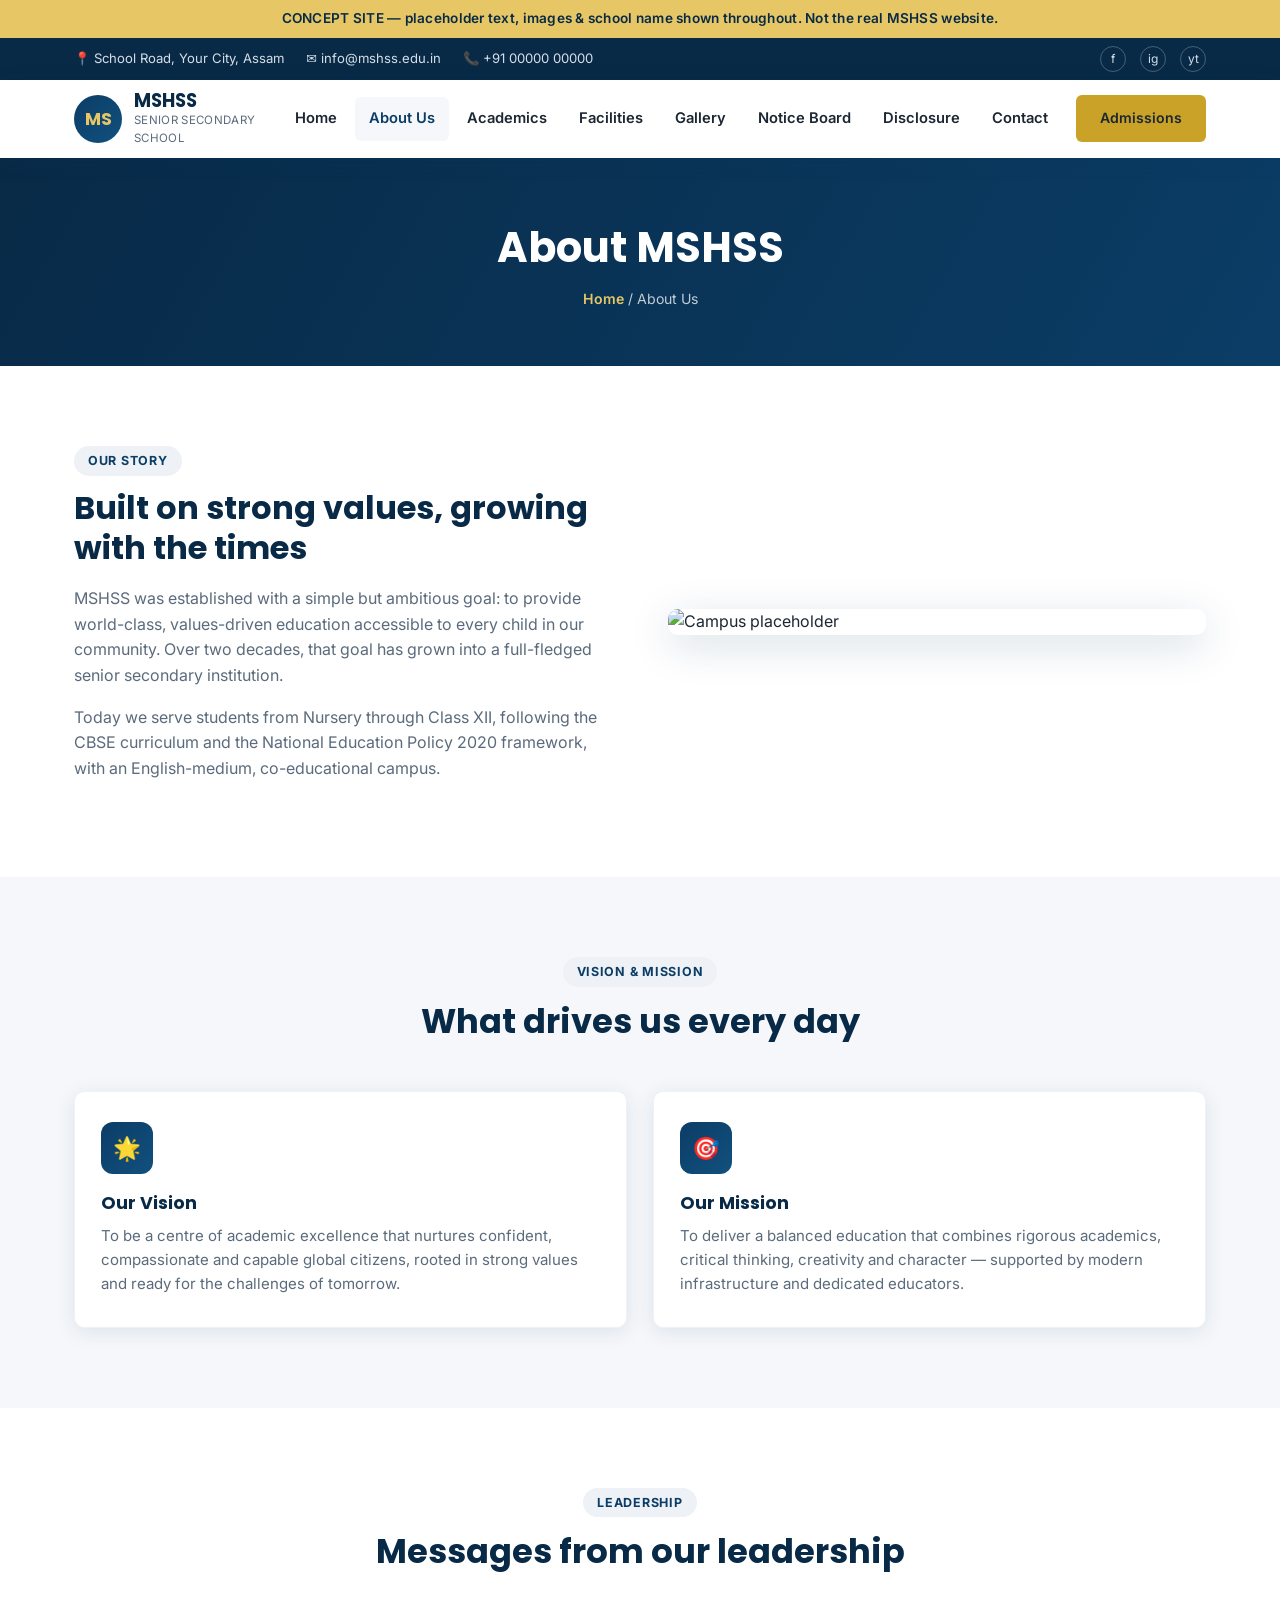
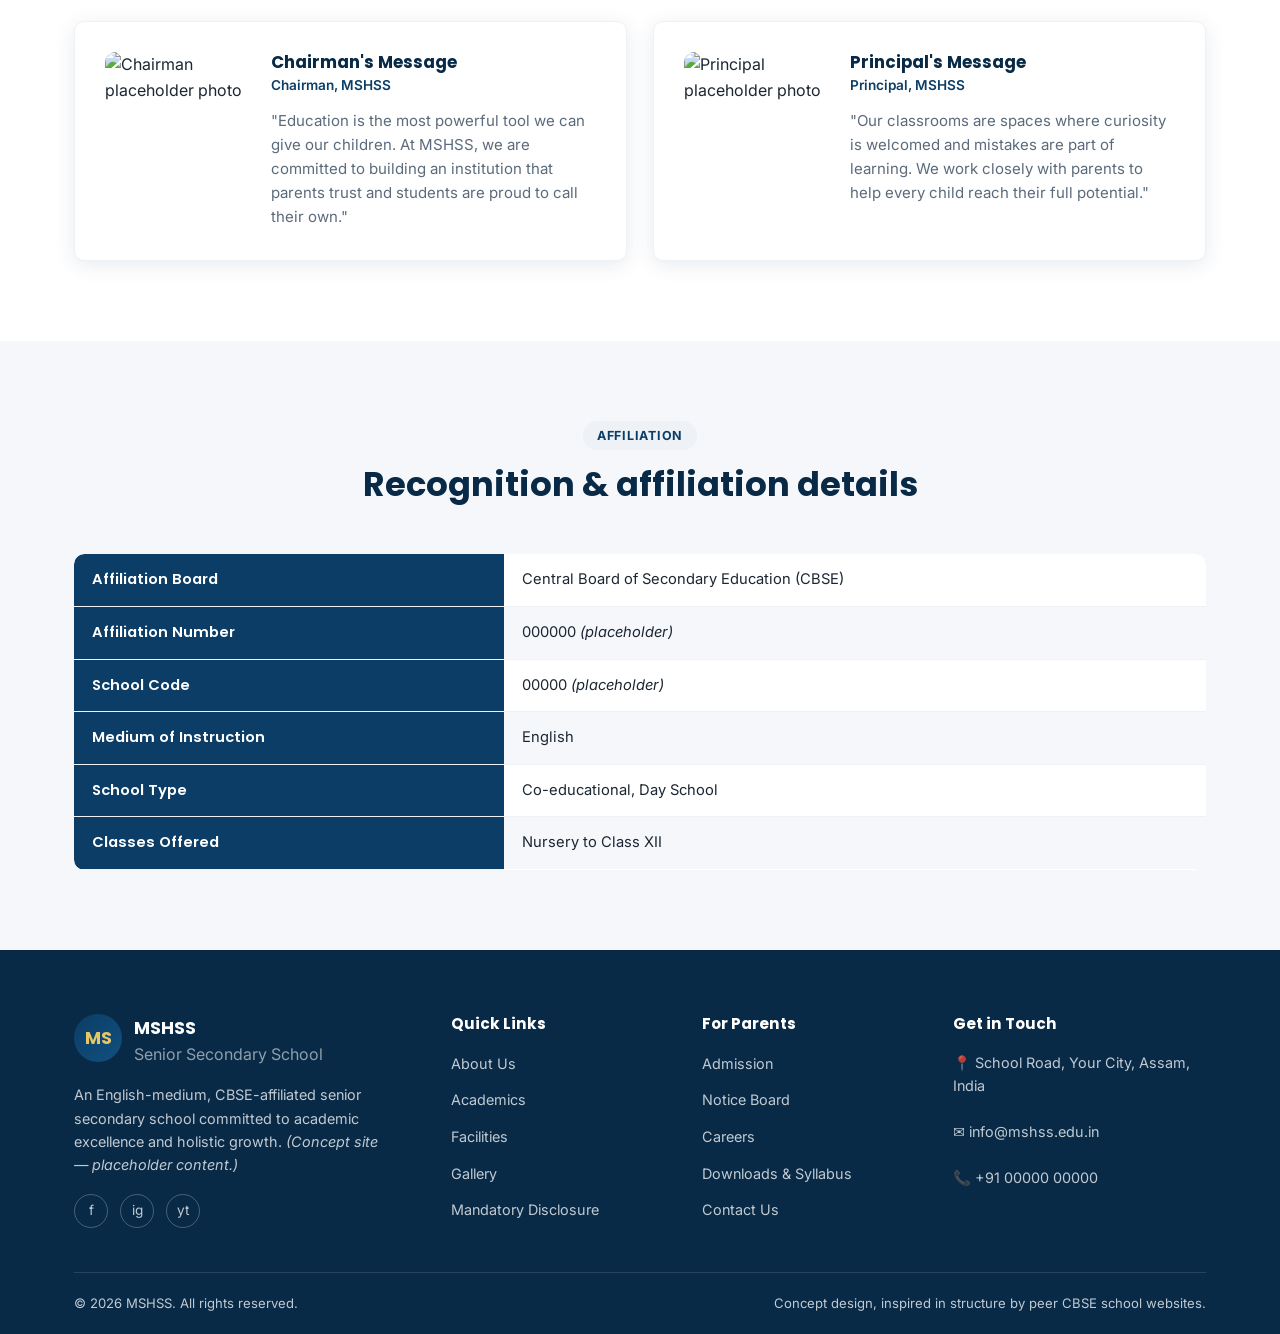
==== about.html @ 59e7a042 "Add static concept site for MSHSS school Multi-page static HTML/CSS/JS site modeled on VBIS Tinsukia" ====
<!DOCTYPE html>
<html lang="en">
<head>
<meta charset="UTF-8">
<meta name="viewport" content="width=device-width, initial-scale=1.0">
<title>About Us — MSHSS</title>
<link rel="preconnect" href="https://fonts.googleapis.com">
<link href="https://fonts.googleapis.com/css2?family=Poppins:wght@600;700&family=Inter:wght@400;500;600;700&display=swap" rel="stylesheet">
<link rel="stylesheet" href="css/style.css">
</head>
<body>

<div class="placeholder-banner">CONCEPT SITE — placeholder text, images &amp; school name shown throughout. Not the real MSHSS website.</div>

<div class="top-bar">
  <div class="container">
    <div class="top-bar-info">
      <span>📍 School Road, Your City, Assam</span>
      <span>✉️ info@mshss.edu.in</span>
      <span>📞 +91 00000 00000</span>
    </div>
    <div class="top-bar-social">
      <a href="#" aria-label="Facebook">f</a>
      <a href="#" aria-label="Instagram">ig</a>
      <a href="#" aria-label="YouTube">yt</a>
    </div>
  </div>
</div>

<header class="site-header">
  <div class="container">
    <a class="brand" href="index.html">
      <div class="brand-mark">MS</div>
      <div class="brand-text">
        <div class="name">MSHSS</div>
        <div class="tagline">Senior Secondary School</div>
      </div>
    </a>
    <nav class="main-nav">
      <ul>
        <li><a href="index.html">Home</a></li>
        <li><a href="about.html">About Us</a></li>
        <li><a href="academics.html">Academics</a></li>
        <li><a href="facilities.html">Facilities</a></li>
        <li><a href="gallery.html">Gallery</a></li>
        <li><a href="notices.html">Notice Board</a></li>
        <li><a href="mandatory-disclosure.html">Disclosure</a></li>
        <li><a href="contact.html">Contact</a></li>
        <li><a href="admission.html" class="btn btn-primary">Admissions</a></li>
      </ul>
    </nav>
    <button class="nav-toggle" aria-label="Toggle menu"><span></span><span></span><span></span></button>
  </div>
</header>

<div class="page-hero">
  <div class="container">
    <h1>About MSHSS</h1>
    <div class="breadcrumb"><a href="index.html">Home</a> / About Us</div>
  </div>
</div>

<section>
  <div class="container">
    <div class="split">
      <div>
        <span class="eyebrow">Our Story</span>
        <h2>Built on strong values, growing with the times</h2>
        <p>MSHSS was established with a simple but ambitious goal: to provide world-class, values-driven education accessible to every child in our community. Over two decades, that goal has grown into a full-fledged senior secondary institution.</p>
        <p>Today we serve students from Nursery through Class XII, following the CBSE curriculum and the National Education Policy 2020 framework, with an English-medium, co-educational campus.</p>
      </div>
      <img src="https://placehold.co/640x480/0b3d66/ffffff?text=Our+Campus" alt="Campus placeholder">
    </div>
  </div>
</section>

<section class="section-alt">
  <div class="container">
    <div class="section-head">
      <span class="eyebrow">Vision &amp; Mission</span>
      <h2>What drives us every day</h2>
    </div>
    <div class="card-grid cols-2">
      <div class="card">
        <div class="icon">🌟</div>
        <h3>Our Vision</h3>
        <p>To be a centre of academic excellence that nurtures confident, compassionate and capable global citizens, rooted in strong values and ready for the challenges of tomorrow.</p>
      </div>
      <div class="card">
        <div class="icon">🎯</div>
        <h3>Our Mission</h3>
        <p>To deliver a balanced education that combines rigorous academics, critical thinking, creativity and character — supported by modern infrastructure and dedicated educators.</p>
      </div>
    </div>
  </div>
</section>

<section>
  <div class="container">
    <div class="section-head">
      <span class="eyebrow">Leadership</span>
      <h2>Messages from our leadership</h2>
    </div>
    <div class="card-grid cols-2">
      <div class="message-card">
        <img src="https://placehold.co/200x200/0b3d66/ffffff?text=Chairman" alt="Chairman placeholder photo">
        <div>
          <h3>Chairman's Message</h3>
          <div class="role">Chairman, MSHSS</div>
          <p>"Education is the most powerful tool we can give our children. At MSHSS, we are committed to building an institution that parents trust and students are proud to call their own."</p>
        </div>
      </div>
      <div class="message-card">
        <img src="https://placehold.co/200x200/0b3d66/ffffff?text=Principal" alt="Principal placeholder photo">
        <div>
          <h3>Principal's Message</h3>
          <div class="role">Principal, MSHSS</div>
          <p>"Our classrooms are spaces where curiosity is welcomed and mistakes are part of learning. We work closely with parents to help every child reach their full potential."</p>
        </div>
      </div>
    </div>
  </div>
</section>

<section class="section-alt">
  <div class="container">
    <div class="section-head">
      <span class="eyebrow">Affiliation</span>
      <h2>Recognition &amp; affiliation details</h2>
    </div>
    <div class="table-wrap">
      <table class="data-table">
        <tbody>
          <tr><th style="width:38%">Affiliation Board</th><td>Central Board of Secondary Education (CBSE)</td></tr>
          <tr><th>Affiliation Number</th><td>000000 <em>(placeholder)</em></td></tr>
          <tr><th>School Code</th><td>00000 <em>(placeholder)</em></td></tr>
          <tr><th>Medium of Instruction</th><td>English</td></tr>
          <tr><th>School Type</th><td>Co-educational, Day School</td></tr>
          <tr><th>Classes Offered</th><td>Nursery to Class XII</td></tr>
        </tbody>
      </table>
    </div>
  </div>
</section>

<footer class="site-footer" id="site-footer-include"></footer>
<script src="js/script.js"></script>
<script src="js/footer.js"></script>
</body>
</html>
---- css/style.css ----
/* ============================================
   MSHSS — Concept Site Stylesheet
   Placeholder branding — swap colors, fonts,
   logo and copy with real school assets later.
   ============================================ */

:root {
  --navy: #0b3d66;
  --navy-dark: #082a47;
  --navy-light: #12507f;
  --gold: #c9a227;
  --gold-light: #e6c665;
  --white: #ffffff;
  --off-white: #f5f7fa;
  --gray-100: #eef1f5;
  --gray-300: #d7dee6;
  --gray-600: #5b6b7c;
  --gray-900: #1c2733;
  --radius: 10px;
  --shadow: 0 4px 20px rgba(11, 61, 102, 0.1);
  --shadow-lg: 0 10px 40px rgba(11, 61, 102, 0.18);
  --max-width: 1180px;
  --header-h: 78px;
}

* { box-sizing: border-box; margin: 0; padding: 0; }

html { scroll-behavior: smooth; }

body {
  font-family: 'Inter', 'Segoe UI', system-ui, sans-serif;
  color: var(--gray-900);
  background: var(--white);
  line-height: 1.6;
  -webkit-font-smoothing: antialiased;
}

h1, h2, h3, h4 {
  font-family: 'Poppins', 'Segoe UI', system-ui, sans-serif;
  color: var(--navy-dark);
  line-height: 1.25;
}

a { color: inherit; text-decoration: none; }
img { max-width: 100%; display: block; }
ul { list-style: none; }

.container {
  max-width: var(--max-width);
  margin: 0 auto;
  padding: 0 24px;
}

.placeholder-banner {
  background: var(--gold-light);
  color: var(--navy-dark);
  text-align: center;
  font-size: 0.85rem;
  font-weight: 600;
  padding: 8px 16px;
  letter-spacing: 0.02em;
}

/* ---------- Buttons ---------- */
.btn {
  display: inline-block;
  padding: 13px 30px;
  border-radius: 999px;
  font-weight: 600;
  font-size: 0.95rem;
  border: 2px solid transparent;
  cursor: pointer;
  transition: all 0.2s ease;
}
.btn-primary { background: var(--gold); color: var(--navy-dark); }
.btn-primary:hover { background: var(--gold-light); transform: translateY(-2px); }
.btn-outline { background: transparent; border-color: var(--white); color: var(--white); }
.btn-outline:hover { background: var(--white); color: var(--navy); }
.btn-navy { background: var(--navy); color: var(--white); }
.btn-navy:hover { background: var(--navy-light); transform: translateY(-2px); }

/* ---------- Top Bar ---------- */
.top-bar {
  background: var(--navy-dark);
  color: var(--gray-300);
  font-size: 0.82rem;
}
.top-bar .container {
  display: flex;
  justify-content: space-between;
  align-items: center;
  padding-top: 8px;
  padding-bottom: 8px;
  flex-wrap: wrap;
  gap: 6px;
}
.top-bar-info { display: flex; gap: 22px; flex-wrap: wrap; }
.top-bar-info span { display: inline-flex; align-items: center; gap: 6px; }
.top-bar-social { display: flex; gap: 14px; }
.top-bar-social a {
  width: 26px; height: 26px;
  border: 1px solid rgba(255,255,255,0.25);
  border-radius: 50%;
  display: inline-flex; align-items: center; justify-content: center;
  font-size: 0.75rem;
  transition: background 0.2s;
}
.top-bar-social a:hover { background: var(--gold); color: var(--navy-dark); border-color: var(--gold); }

/* ---------- Header / Nav ---------- */
.site-header {
  position: sticky; top: 0; z-index: 100;
  background: var(--white);
  box-shadow: var(--shadow);
}
.site-header .container {
  display: flex;
  align-items: center;
  justify-content: space-between;
  height: var(--header-h);
}
.brand { display: flex; align-items: center; gap: 12px; }
.brand-mark {
  width: 48px; height: 48px;
  border-radius: 50%;
  background: linear-gradient(135deg, var(--navy), var(--navy-light));
  color: var(--gold-light);
  display: flex; align-items: center; justify-content: center;
  font-family: 'Poppins', sans-serif;
  font-weight: 700;
  font-size: 1.1rem;
  flex-shrink: 0;
}
.brand-text .name {
  font-family: 'Poppins', sans-serif;
  font-weight: 700;
  font-size: 1.15rem;
  color: var(--navy-dark);
  line-height: 1.15;
}
.brand-text .tagline {
  font-size: 0.72rem;
  color: var(--gray-600);
  letter-spacing: 0.03em;
  text-transform: uppercase;
}

.main-nav ul { display: flex; gap: 4px; align-items: center; }
.main-nav a {
  display: inline-block;
  padding: 10px 14px;
  font-size: 0.92rem;
  font-weight: 600;
  color: var(--gray-900);
  border-radius: 6px;
  transition: color 0.2s, background 0.2s;
  white-space: nowrap;
}
.main-nav a:hover,
.main-nav a.active { color: var(--navy); background: var(--off-white); }
.main-nav .btn { margin-left: 10px; padding: 10px 22px; font-size: 0.88rem; }

.nav-toggle {
  display: none;
  flex-direction: column;
  gap: 5px;
  background: none;
  border: none;
  cursor: pointer;
  padding: 6px;
}
.nav-toggle span { width: 26px; height: 3px; background: var(--navy-dark); border-radius: 2px; }

/* ---------- Hero ---------- */
.hero {
  position: relative;
  color: var(--white);
  background: linear-gradient(115deg, rgba(8,42,71,0.92), rgba(11,61,102,0.82)), url('https://placehold.co/1600x700/0b3d66/0b3d66?text=+') center/cover;
  padding: 90px 0 100px;
  overflow: hidden;
}
.hero .container { position: relative; z-index: 2; }
.hero-eyebrow {
  display: inline-block;
  background: rgba(255,255,255,0.12);
  border: 1px solid rgba(255,255,255,0.3);
  padding: 6px 16px;
  border-radius: 999px;
  font-size: 0.8rem;
  font-weight: 600;
  letter-spacing: 0.04em;
  margin-bottom: 22px;
}
.hero h1 {
  color: var(--white);
  font-size: clamp(2rem, 4.2vw, 3.2rem);
  max-width: 720px;
  margin-bottom: 20px;
}
.hero h1 span { color: var(--gold-light); }
.hero p {
  max-width: 560px;
  font-size: 1.08rem;
  color: rgba(255,255,255,0.88);
  margin-bottom: 34px;
}
.hero-actions { display: flex; gap: 16px; flex-wrap: wrap; }

.page-hero {
  background: linear-gradient(120deg, var(--navy-dark), var(--navy));
  color: var(--white);
  padding: 64px 0 56px;
  text-align: center;
}
.page-hero h1 { color: var(--white); font-size: clamp(1.8rem, 3.5vw, 2.6rem); }
.breadcrumb { margin-top: 14px; font-size: 0.88rem; color: rgba(255,255,255,0.75); }
.breadcrumb a { color: var(--gold-light); font-weight: 600; }

/* ---------- Stats strip ---------- */
.stats-strip {
  background: var(--navy);
  color: var(--white);
  margin-top: -46px;
  position: relative;
  z-index: 3;
  border-radius: var(--radius);
  max-width: calc(var(--max-width) - 0px);
  margin-left: auto; margin-right: auto;
  box-shadow: var(--shadow-lg);
}
.stats-strip .container { padding: 30px 24px; }
.stats-grid {
  display: grid;
  grid-template-columns: repeat(4, 1fr);
  gap: 20px;
  text-align: center;
}
.stats-grid .num {
  font-family: 'Poppins', sans-serif;
  font-size: 2.1rem;
  font-weight: 700;
  color: var(--gold-light);
}
.stats-grid .label { font-size: 0.85rem; color: rgba(255,255,255,0.82); margin-top: 4px; }

/* ---------- Sections ---------- */
section { padding: 80px 0; }
.section-tight { padding: 60px 0; }
.section-alt { background: var(--off-white); }
.section-head { max-width: 640px; margin: 0 auto 48px; text-align: center; }
.eyebrow {
  display: inline-block;
  color: var(--navy);
  background: var(--gray-100);
  font-size: 0.78rem;
  font-weight: 700;
  letter-spacing: 0.06em;
  text-transform: uppercase;
  padding: 5px 14px;
  border-radius: 999px;
  margin-bottom: 14px;
}
.section-head h2 { font-size: clamp(1.6rem, 3vw, 2.1rem); margin-bottom: 12px; }
.section-head p { color: var(--gray-600); }

/* ---------- Cards ---------- */
.card-grid { display: grid; grid-template-columns: repeat(3, 1fr); gap: 26px; }
.card-grid.cols-4 { grid-template-columns: repeat(4, 1fr); }
.card-grid.cols-2 { grid-template-columns: repeat(2, 1fr); }

.card {
  background: var(--white);
  border: 1px solid var(--gray-100);
  border-radius: var(--radius);
  padding: 30px 26px;
  box-shadow: var(--shadow);
  transition: transform 0.2s, box-shadow 0.2s;
}
.card:hover { transform: translateY(-5px); box-shadow: var(--shadow-lg); }
.card .icon {
  width: 52px; height: 52px;
  border-radius: 12px;
  background: linear-gradient(135deg, var(--navy), var(--navy-light));
  color: var(--gold-light);
  display: flex; align-items: center; justify-content: center;
  font-size: 1.4rem;
  margin-bottom: 18px;
}
.card h3 { font-size: 1.1rem; margin-bottom: 10px; }
.card p { color: var(--gray-600); font-size: 0.94rem; }

.img-card {
  border-radius: var(--radius);
  overflow: hidden;
  background: var(--white);
  border: 1px solid var(--gray-100);
  box-shadow: var(--shadow);
}
.img-card img { width: 100%; height: 190px; object-fit: cover; }
.img-card .body { padding: 20px 22px; }
.img-card h3 { font-size: 1.05rem; margin-bottom: 8px; }
.img-card p { color: var(--gray-600); font-size: 0.92rem; }

/* ---------- Two column ---------- */
.split {
  display: grid;
  grid-template-columns: 1fr 1fr;
  gap: 56px;
  align-items: center;
}
.split img { border-radius: var(--radius); box-shadow: var(--shadow-lg); }
.split .eyebrow { margin-bottom: 12px; }
.split h2 { margin-bottom: 18px; font-size: clamp(1.5rem, 2.8vw, 2rem); }
.split p { color: var(--gray-600); margin-bottom: 16px; }
.split ul { margin-top: 18px; display: flex; flex-direction: column; gap: 12px; }
.split ul li { display: flex; gap: 10px; align-items: flex-start; color: var(--gray-900); font-size: 0.96rem; }
.split ul li::before {
  content: "✓";
  flex-shrink: 0;
  width: 22px; height: 22px;
  background: var(--gold);
  color: var(--navy-dark);
  border-radius: 50%;
  font-size: 0.7rem;
  font-weight: 700;
  display: flex; align-items: center; justify-content: center;
  margin-top: 2px;
}

/* ---------- Notice list ---------- */
.notice-list { display: flex; flex-direction: column; gap: 14px; }
.notice-item {
  display: flex;
  align-items: center;
  gap: 20px;
  background: var(--white);
  border: 1px solid var(--gray-100);
  border-radius: var(--radius);
  padding: 18px 22px;
  box-shadow: var(--shadow);
  transition: box-shadow 0.2s, transform 0.2s;
}
.notice-item:hover { box-shadow: var(--shadow-lg); transform: translateX(3px); }
.notice-date {
  flex-shrink: 0;
  width: 66px; height: 66px;
  background: var(--navy);
  color: var(--white);
  border-radius: 8px;
  display: flex; flex-direction: column; align-items: center; justify-content: center;
  font-family: 'Poppins', sans-serif;
}
.notice-date .day { font-size: 1.3rem; font-weight: 700; line-height: 1; }
.notice-date .mon { font-size: 0.68rem; text-transform: uppercase; letter-spacing: 0.05em; margin-top: 2px; }
.notice-body { flex: 1; }
.notice-body h4 { font-size: 1rem; margin-bottom: 4px; }
.notice-body p { font-size: 0.85rem; color: var(--gray-600); }
.notice-tag {
  font-size: 0.72rem;
  font-weight: 700;
  padding: 4px 12px;
  border-radius: 999px;
  background: var(--gray-100);
  color: var(--navy);
  white-space: nowrap;
}
.notice-tag.urgent { background: #fdece9; color: #c0392b; }

/* ---------- Testimonials / message ---------- */
.message-card {
  display: grid;
  grid-template-columns: 140px 1fr;
  gap: 26px;
  background: var(--white);
  border: 1px solid var(--gray-100);
  border-radius: var(--radius);
  padding: 30px;
  box-shadow: var(--shadow);
  align-items: start;
}
.message-card img { border-radius: 10px; width: 140px; height: 140px; object-fit: cover; }
.message-card h3 { font-size: 1.05rem; margin-bottom: 2px; }
.message-card .role { color: var(--navy); font-weight: 600; font-size: 0.85rem; margin-bottom: 12px; }
.message-card p { color: var(--gray-600); font-size: 0.94rem; }

/* ---------- Gallery ---------- */
.gallery-filter { display: flex; gap: 10px; justify-content: center; flex-wrap: wrap; margin-bottom: 36px; }
.gallery-filter button {
  padding: 9px 20px;
  border-radius: 999px;
  border: 1px solid var(--gray-300);
  background: var(--white);
  font-weight: 600;
  font-size: 0.86rem;
  cursor: pointer;
  transition: all 0.2s;
}
.gallery-filter button.active,
.gallery-filter button:hover { background: var(--navy); color: var(--white); border-color: var(--navy); }
.gallery-grid { display: grid; grid-template-columns: repeat(4, 1fr); gap: 16px; }
.gallery-grid .g-item { border-radius: var(--radius); overflow: hidden; box-shadow: var(--shadow); }
.gallery-grid .g-item img { height: 190px; width: 100%; object-fit: cover; transition: transform 0.3s; }
.gallery-grid .g-item:hover img { transform: scale(1.06); }

/* ---------- Forms ---------- */
.form-card {
  background: var(--white);
  border: 1px solid var(--gray-100);
  border-radius: var(--radius);
  padding: 34px;
  box-shadow: var(--shadow-lg);
}
.form-row { display: grid; grid-template-columns: 1fr 1fr; gap: 18px; margin-bottom: 18px; }
.form-group { display: flex; flex-direction: column; gap: 7px; }
.form-group.full { grid-column: 1 / -1; }
.form-group label { font-size: 0.85rem; font-weight: 600; color: var(--gray-900); }
.form-group input,
.form-group select,
.form-group textarea {
  padding: 12px 14px;
  border: 1px solid var(--gray-300);
  border-radius: 8px;
  font-family: inherit;
  font-size: 0.94rem;
  color: var(--gray-900);
  background: var(--off-white);
}
.form-group input:focus,
.form-group select:focus,
.form-group textarea:focus { outline: 2px solid var(--navy-light); background: var(--white); }
.form-note { font-size: 0.8rem; color: var(--gray-600); margin-top: 14px; }

/* ---------- Table ---------- */
.data-table { width: 100%; border-collapse: collapse; background: var(--white); box-shadow: var(--shadow); border-radius: var(--radius); overflow: hidden; }
.data-table th, .data-table td { padding: 14px 18px; text-align: left; border-bottom: 1px solid var(--gray-100); font-size: 0.92rem; }
.data-table th { background: var(--navy); color: var(--white); font-family: 'Poppins', sans-serif; font-weight: 600; }
.data-table tr:last-child td { border-bottom: none; }
.data-table tr:nth-child(even) td { background: var(--off-white); }
.table-wrap { overflow-x: auto; border-radius: var(--radius); }

/* ---------- CTA ---------- */
.cta-band {
  background: linear-gradient(120deg, var(--navy-dark), var(--navy));
  color: var(--white);
  border-radius: var(--radius);
  padding: 52px 40px;
  display: flex;
  align-items: center;
  justify-content: space-between;
  gap: 30px;
  flex-wrap: wrap;
}
.cta-band h2 { color: var(--white); font-size: 1.6rem; margin-bottom: 8px; }
.cta-band p { color: rgba(255,255,255,0.8); }
.cta-actions { display: flex; gap: 14px; flex-wrap: wrap; }

/* ---------- Footer ---------- */
.site-footer { background: var(--navy-dark); color: rgba(255,255,255,0.75); padding: 64px 0 0; }
.footer-grid {
  display: grid;
  grid-template-columns: 1.6fr 1fr 1fr 1.2fr;
  gap: 40px;
  padding-bottom: 44px;
  border-bottom: 1px solid rgba(255,255,255,0.12);
}
.footer-brand { display: flex; gap: 12px; margin-bottom: 16px; }
.footer-brand .name { color: var(--white); font-family: 'Poppins', sans-serif; font-weight: 700; font-size: 1.1rem; }
.footer-col h4 { color: var(--white); font-size: 0.95rem; margin-bottom: 18px; }
.footer-col ul { display: flex; flex-direction: column; gap: 11px; }
.footer-col a { font-size: 0.9rem; transition: color 0.2s; }
.footer-col a:hover { color: var(--gold-light); }
.footer-contact li { display: flex; gap: 10px; font-size: 0.9rem; margin-bottom: 12px; align-items: flex-start; }
.footer-social { display: flex; gap: 12px; margin-top: 18px; }
.footer-social a {
  width: 34px; height: 34px;
  border: 1px solid rgba(255,255,255,0.25);
  border-radius: 50%;
  display: flex; align-items: center; justify-content: center;
  font-size: 0.85rem;
  transition: background 0.2s;
}
.footer-social a:hover { background: var(--gold); color: var(--navy-dark); border-color: var(--gold); }
.footer-bottom {
  padding: 20px 0;
  display: flex;
  justify-content: space-between;
  align-items: center;
  font-size: 0.82rem;
  flex-wrap: wrap;
  gap: 10px;
}

/* ---------- Utilities ---------- */
.text-center { text-align: center; }
.mt-40 { margin-top: 40px; }

/* ---------- Responsive ---------- */
@media (max-width: 980px) {
  .card-grid { grid-template-columns: repeat(2, 1fr); }
  .card-grid.cols-4 { grid-template-columns: repeat(2, 1fr); }
  .gallery-grid { grid-template-columns: repeat(2, 1fr); }
  .split { grid-template-columns: 1fr; }
  .split img { order: -1; }
  .footer-grid { grid-template-columns: 1fr 1fr; }
  .stats-grid { grid-template-columns: repeat(2, 1fr); gap: 26px; }
}

@media (max-width: 760px) {
  .top-bar-info span:nth-child(2) { display: none; }
  .main-nav {
    position: fixed;
    top: var(--header-h); left: 0; right: 0; bottom: 0;
    background: var(--white);
    transform: translateX(100%);
    transition: transform 0.25s ease;
    padding: 24px;
    overflow-y: auto;
  }
  .main-nav.open { transform: translateX(0); }
  .main-nav ul { flex-direction: column; align-items: stretch; gap: 2px; }
  .main-nav a { padding: 14px 16px; font-size: 1rem; }
  .main-nav .btn { margin: 14px 0 0; text-align: center; }
  .nav-toggle { display: flex; }
  .card-grid, .card-grid.cols-4, .card-grid.cols-2, .gallery-grid { grid-template-columns: 1fr; }
  .form-row { grid-template-columns: 1fr; }
  .message-card { grid-template-columns: 1fr; }
  .message-card img { width: 100px; height: 100px; }
  .footer-grid { grid-template-columns: 1fr; }
  .cta-band { flex-direction: column; text-align: center; }
}
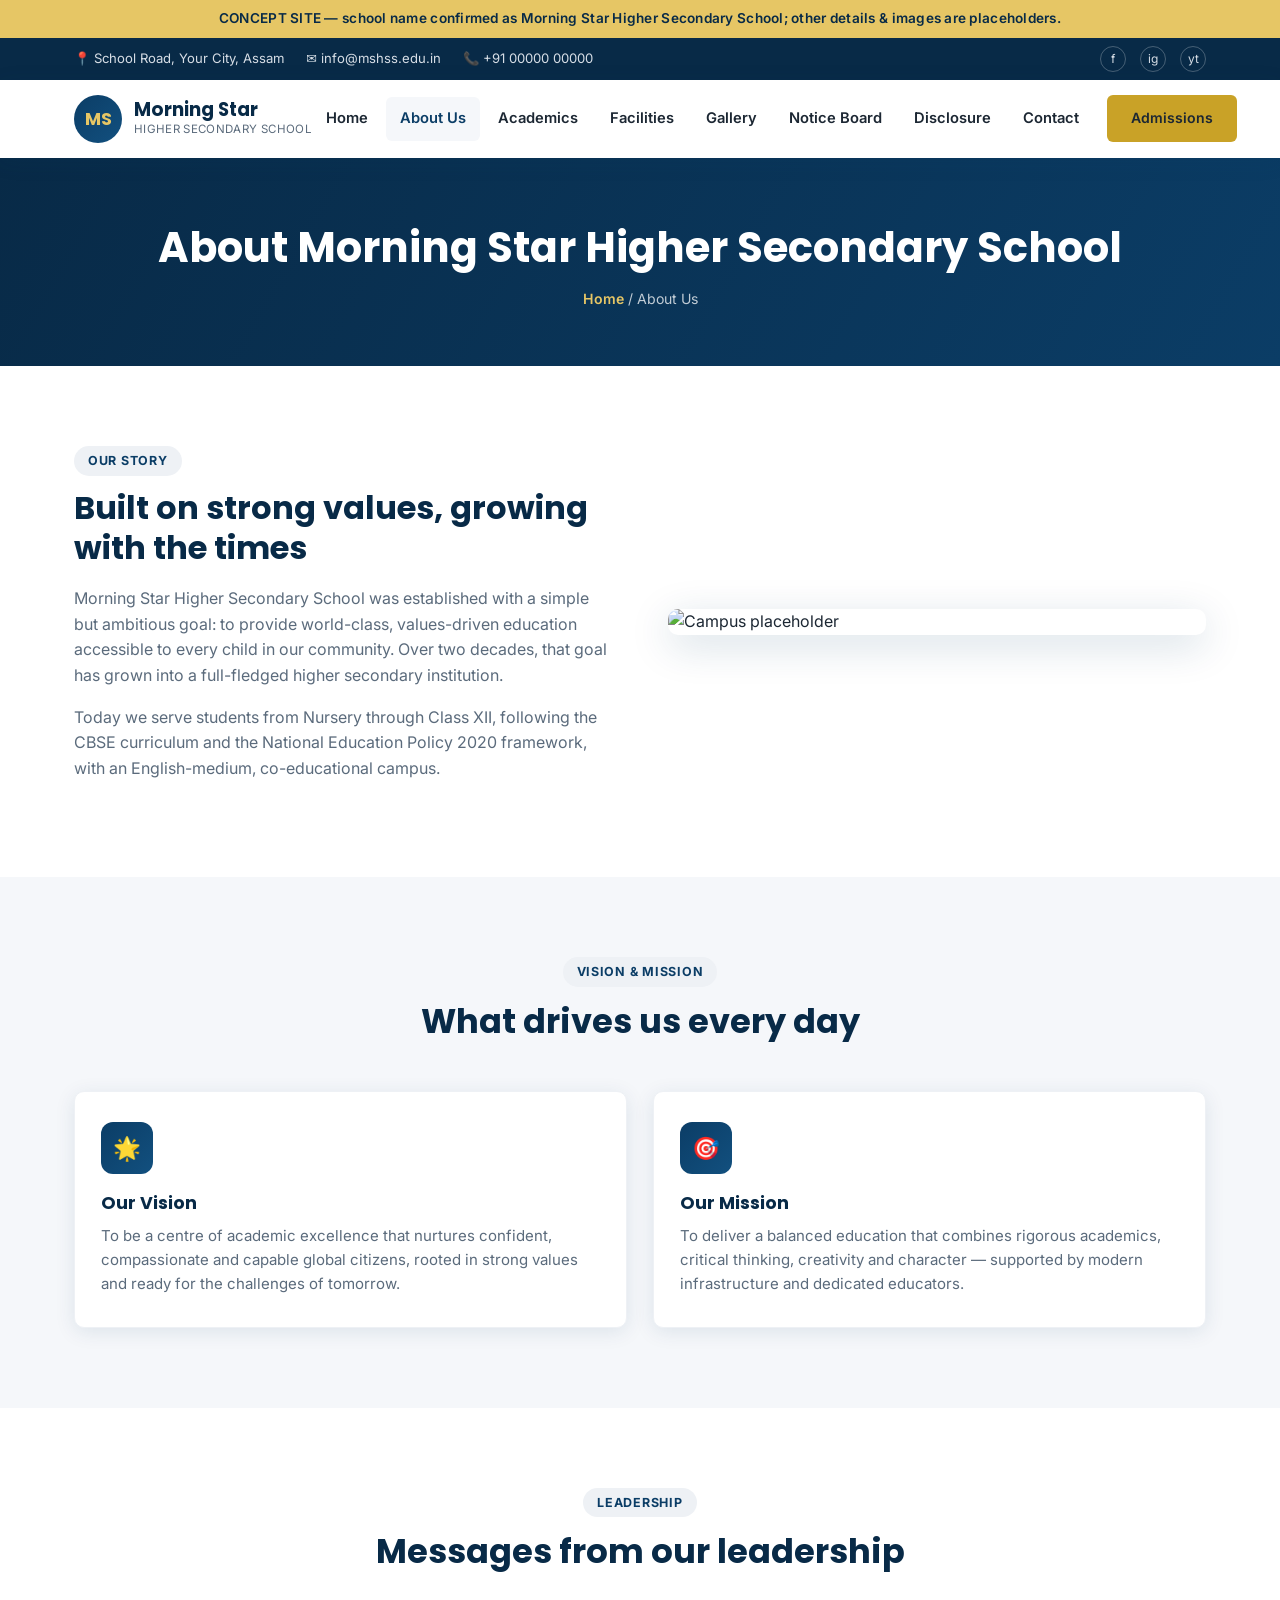
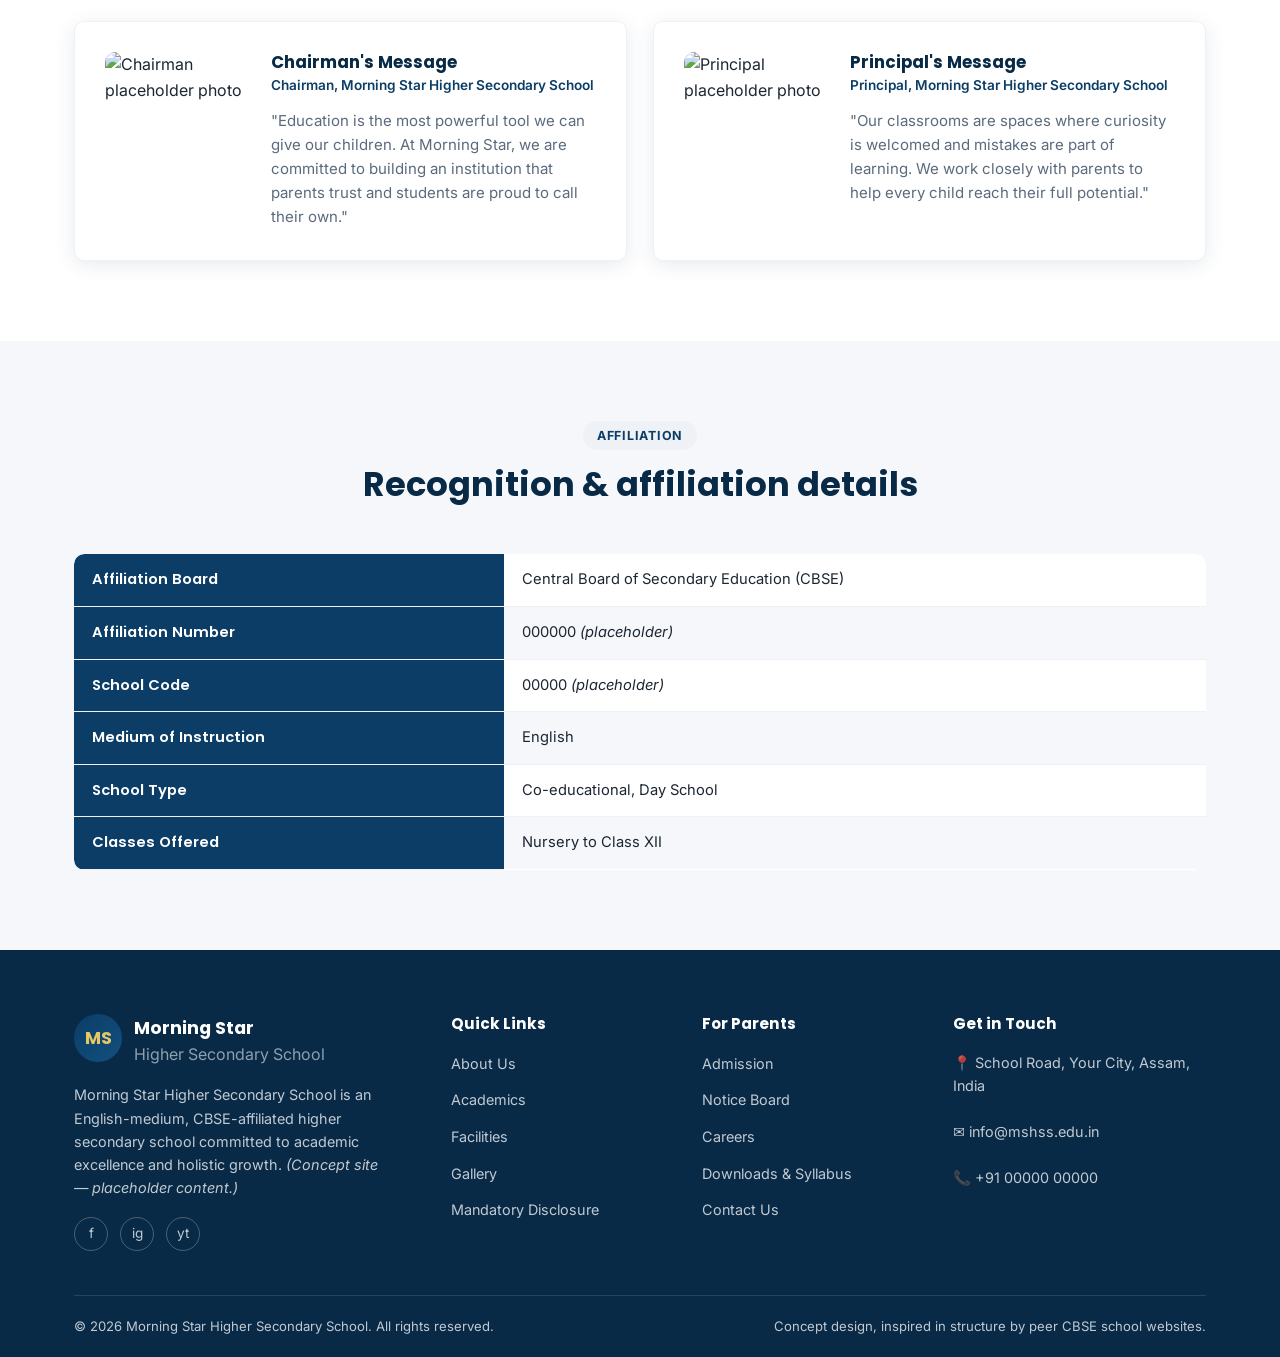
==== commit 129e2fc0: "Replace placeholder school name with Morning Star Higher Secondary School Swap the MSHSS placeholder" ====
--- a/about.html
+++ b/about.html
@@ -3,14 +3,14 @@
 <head>
 <meta charset="UTF-8">
 <meta name="viewport" content="width=device-width, initial-scale=1.0">
-<title>About Us — MSHSS</title>
+<title>About Us — Morning Star Higher Secondary School</title>
 <link rel="preconnect" href="https://fonts.googleapis.com">
 <link href="https://fonts.googleapis.com/css2?family=Poppins:wght@600;700&family=Inter:wght@400;500;600;700&display=swap" rel="stylesheet">
 <link rel="stylesheet" href="css/style.css">
 </head>
 <body>
 
-<div class="placeholder-banner">CONCEPT SITE — placeholder text, images &amp; school name shown throughout. Not the real MSHSS website.</div>
+<div class="placeholder-banner">CONCEPT SITE — school name confirmed as Morning Star Higher Secondary School; other details &amp; images are placeholders.</div>
 
 <div class="top-bar">
   <div class="container">
@@ -32,8 +32,8 @@
     <a class="brand" href="index.html">
       <div class="brand-mark">MS</div>
       <div class="brand-text">
-        <div class="name">MSHSS</div>
-        <div class="tagline">Senior Secondary School</div>
+        <div class="name">Morning Star</div>
+        <div class="tagline">Higher Secondary School</div>
       </div>
     </a>
     <nav class="main-nav">
@@ -55,7 +55,7 @@
 
 <div class="page-hero">
   <div class="container">
-    <h1>About MSHSS</h1>
+    <h1>About Morning Star Higher Secondary School</h1>
     <div class="breadcrumb"><a href="index.html">Home</a> / About Us</div>
   </div>
 </div>
@@ -66,7 +66,7 @@
       <div>
         <span class="eyebrow">Our Story</span>
         <h2>Built on strong values, growing with the times</h2>
-        <p>MSHSS was established with a simple but ambitious goal: to provide world-class, values-driven education accessible to every child in our community. Over two decades, that goal has grown into a full-fledged senior secondary institution.</p>
+        <p>Morning Star Higher Secondary School was established with a simple but ambitious goal: to provide world-class, values-driven education accessible to every child in our community. Over two decades, that goal has grown into a full-fledged higher secondary institution.</p>
         <p>Today we serve students from Nursery through Class XII, following the CBSE curriculum and the National Education Policy 2020 framework, with an English-medium, co-educational campus.</p>
       </div>
       <img src="https://placehold.co/640x480/0b3d66/ffffff?text=Our+Campus" alt="Campus placeholder">
@@ -106,15 +106,15 @@
         <img src="https://placehold.co/200x200/0b3d66/ffffff?text=Chairman" alt="Chairman placeholder photo">
         <div>
           <h3>Chairman's Message</h3>
-          <div class="role">Chairman, MSHSS</div>
-          <p>"Education is the most powerful tool we can give our children. At MSHSS, we are committed to building an institution that parents trust and students are proud to call their own."</p>
+          <div class="role">Chairman, Morning Star Higher Secondary School</div>
+          <p>"Education is the most powerful tool we can give our children. At Morning Star, we are committed to building an institution that parents trust and students are proud to call their own."</p>
         </div>
       </div>
       <div class="message-card">
         <img src="https://placehold.co/200x200/0b3d66/ffffff?text=Principal" alt="Principal placeholder photo">
         <div>
           <h3>Principal's Message</h3>
-          <div class="role">Principal, MSHSS</div>
+          <div class="role">Principal, Morning Star Higher Secondary School</div>
           <p>"Our classrooms are spaces where curiosity is welcomed and mistakes are part of learning. We work closely with parents to help every child reach their full potential."</p>
         </div>
       </div>
--- a/css/style.css
+++ b/css/style.css
@@ -119,7 +119,7 @@
   justify-content: space-between;
   height: var(--header-h);
 }
-.brand { display: flex; align-items: center; gap: 12px; }
+.brand { display: flex; align-items: center; gap: 12px; flex-shrink: 0; }
 .brand-mark {
   width: 48px; height: 48px;
   border-radius: 50%;
@@ -137,12 +137,14 @@
   font-size: 1.15rem;
   color: var(--navy-dark);
   line-height: 1.15;
+  white-space: nowrap;
 }
 .brand-text .tagline {
   font-size: 0.72rem;
   color: var(--gray-600);
   letter-spacing: 0.03em;
   text-transform: uppercase;
+  white-space: nowrap;
 }
 
 .main-nav ul { display: flex; gap: 4px; align-items: center; }
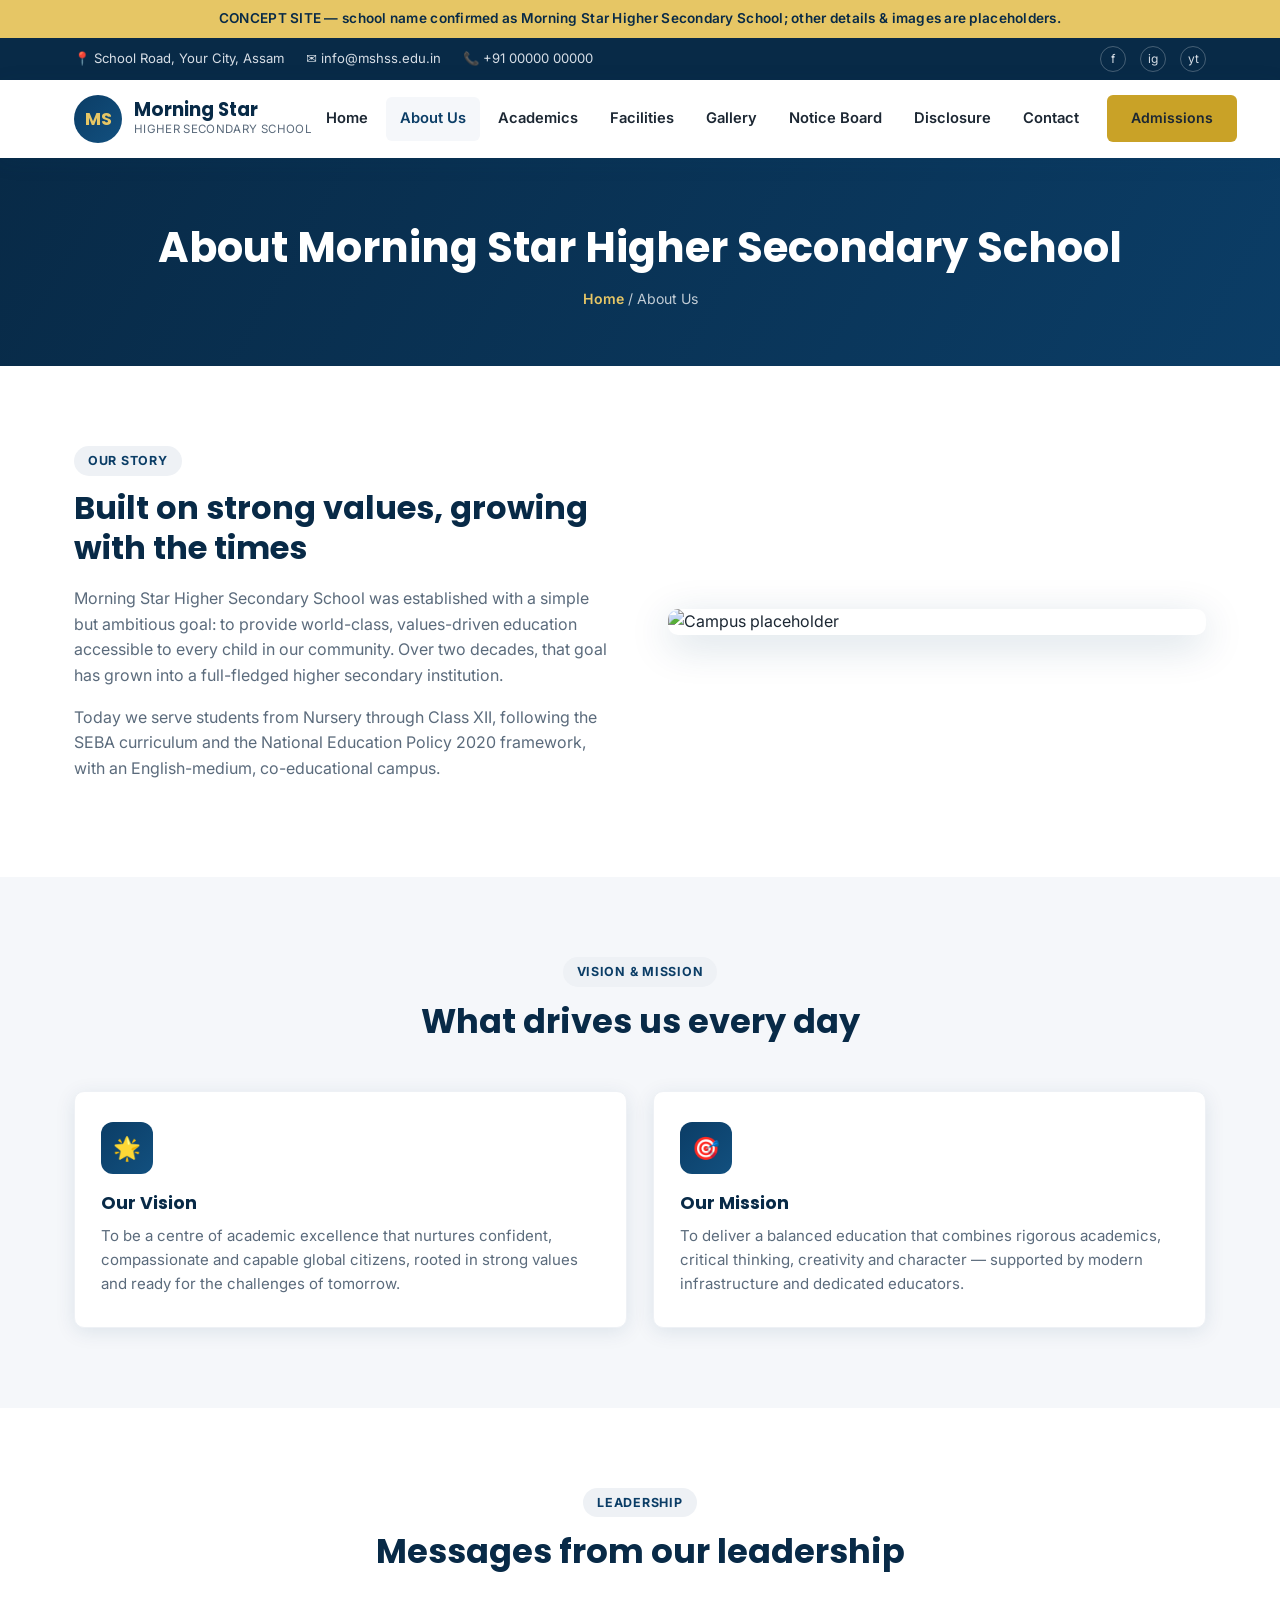
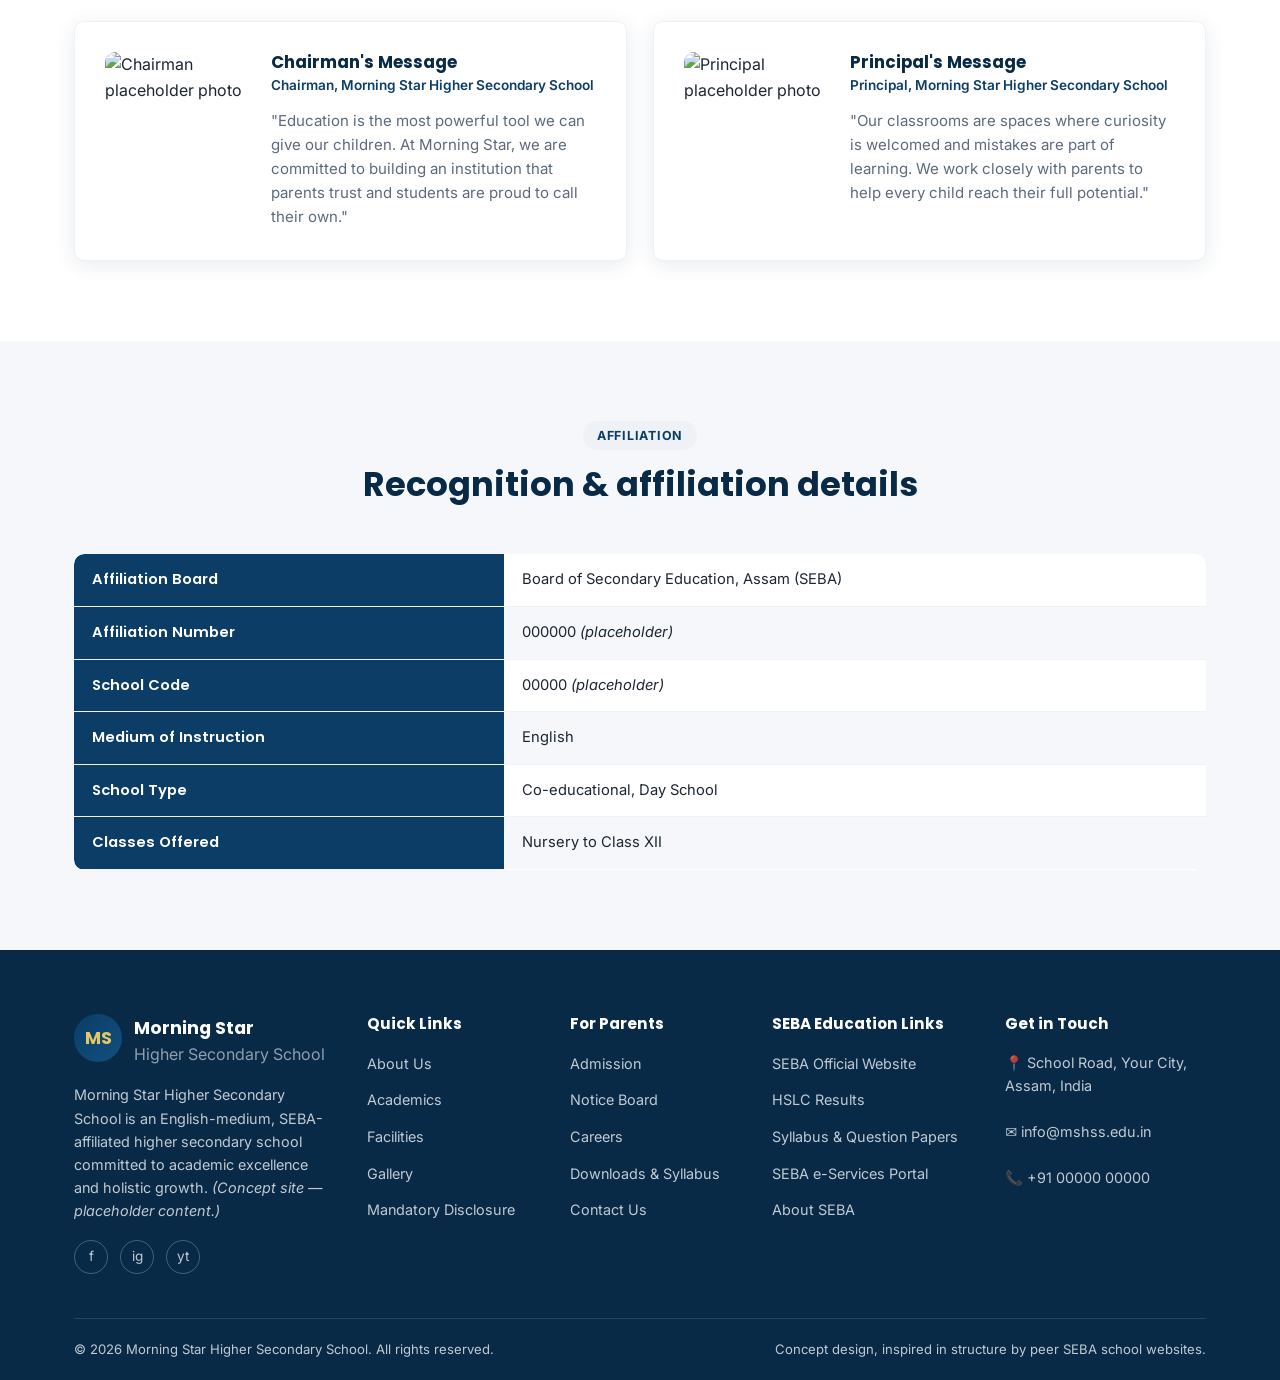
==== commit 57fce275: "Correct affiliation to SEBA and add SEBA resource links in footer Replace every CBSE mention with SE" ====
--- a/about.html
+++ b/about.html
@@ -67,7 +67,7 @@
         <span class="eyebrow">Our Story</span>
         <h2>Built on strong values, growing with the times</h2>
         <p>Morning Star Higher Secondary School was established with a simple but ambitious goal: to provide world-class, values-driven education accessible to every child in our community. Over two decades, that goal has grown into a full-fledged higher secondary institution.</p>
-        <p>Today we serve students from Nursery through Class XII, following the CBSE curriculum and the National Education Policy 2020 framework, with an English-medium, co-educational campus.</p>
+        <p>Today we serve students from Nursery through Class XII, following the SEBA curriculum and the National Education Policy 2020 framework, with an English-medium, co-educational campus.</p>
       </div>
       <img src="https://placehold.co/640x480/0b3d66/ffffff?text=Our+Campus" alt="Campus placeholder">
     </div>
@@ -131,7 +131,7 @@
     <div class="table-wrap">
       <table class="data-table">
         <tbody>
-          <tr><th style="width:38%">Affiliation Board</th><td>Central Board of Secondary Education (CBSE)</td></tr>
+          <tr><th style="width:38%">Affiliation Board</th><td>Board of Secondary Education, Assam (SEBA)</td></tr>
           <tr><th>Affiliation Number</th><td>000000 <em>(placeholder)</em></td></tr>
           <tr><th>School Code</th><td>00000 <em>(placeholder)</em></td></tr>
           <tr><th>Medium of Instruction</th><td>English</td></tr>
--- a/css/style.css
+++ b/css/style.css
@@ -460,8 +460,8 @@
 .site-footer { background: var(--navy-dark); color: rgba(255,255,255,0.75); padding: 64px 0 0; }
 .footer-grid {
   display: grid;
-  grid-template-columns: 1.6fr 1fr 1fr 1.2fr;
-  gap: 40px;
+  grid-template-columns: 1.3fr 0.85fr 0.85fr 1fr 1fr;
+  gap: 32px;
   padding-bottom: 44px;
   border-bottom: 1px solid rgba(255,255,255,0.12);
 }
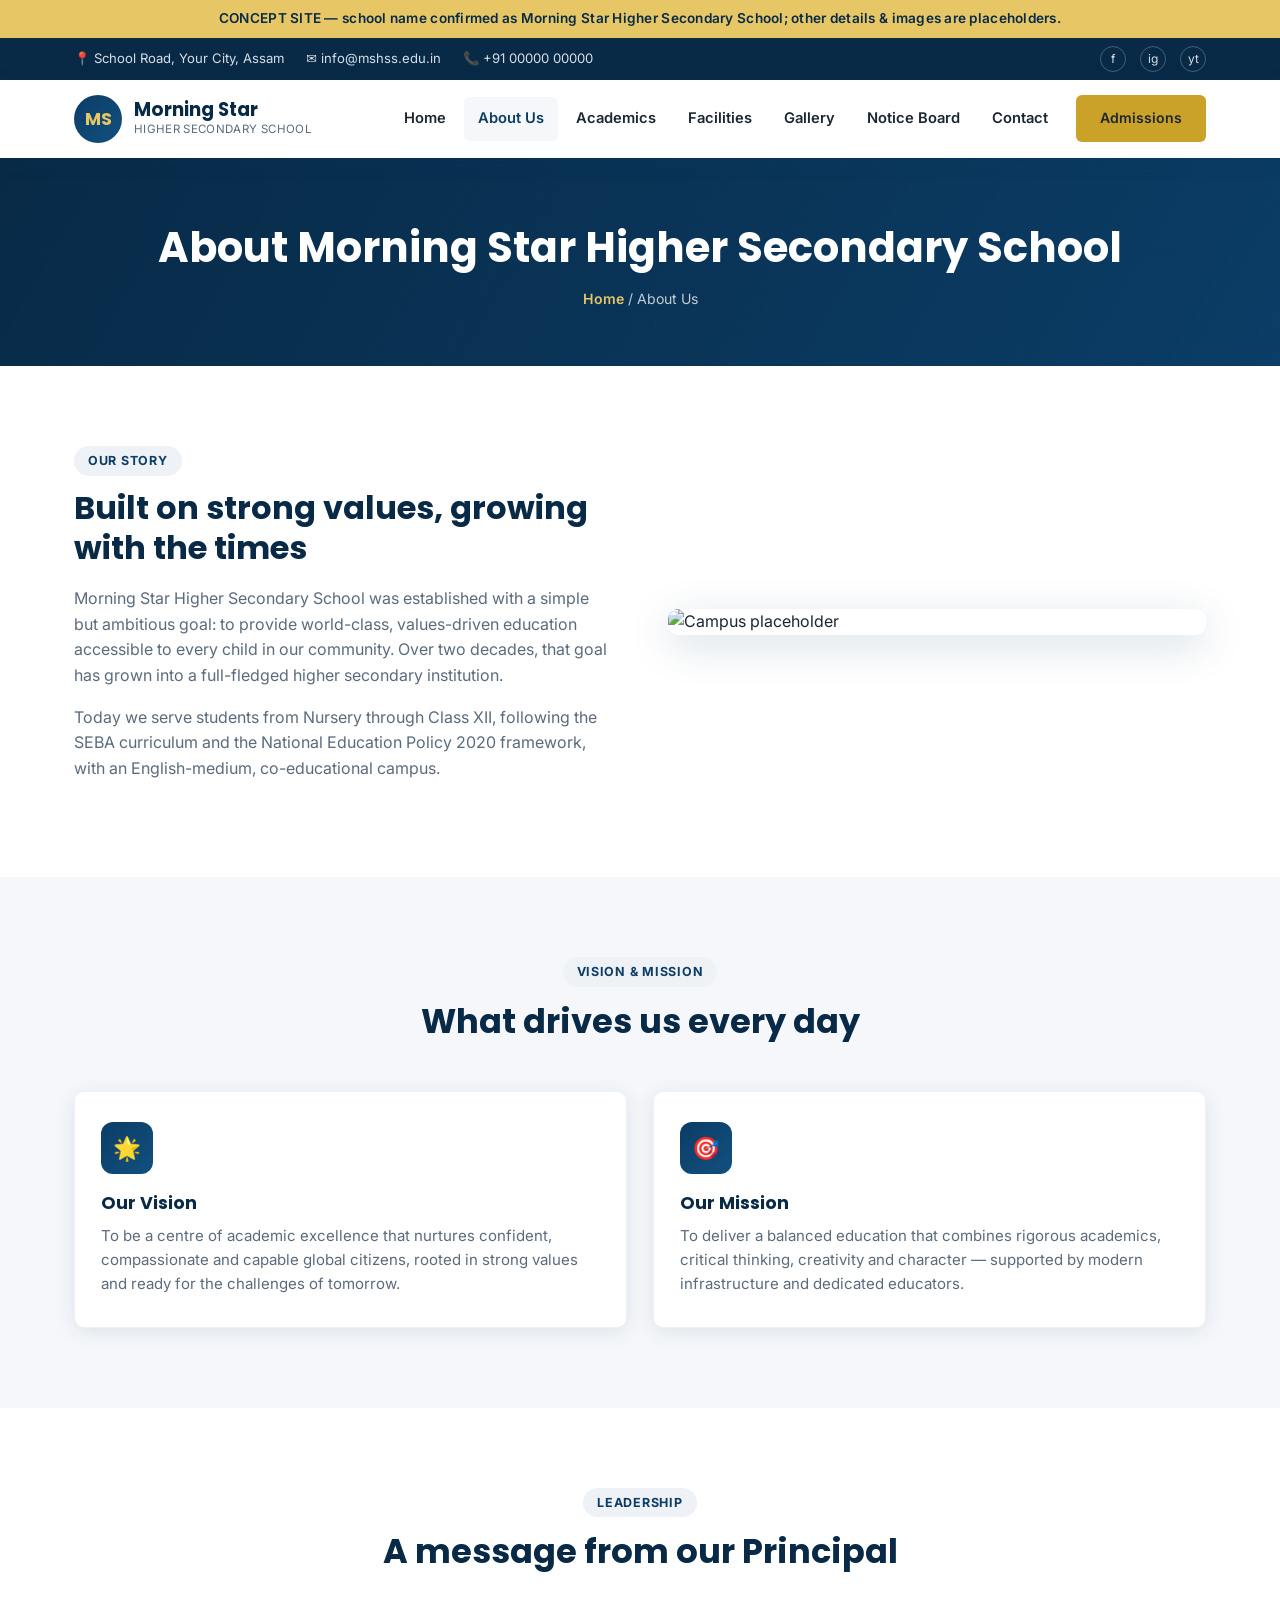
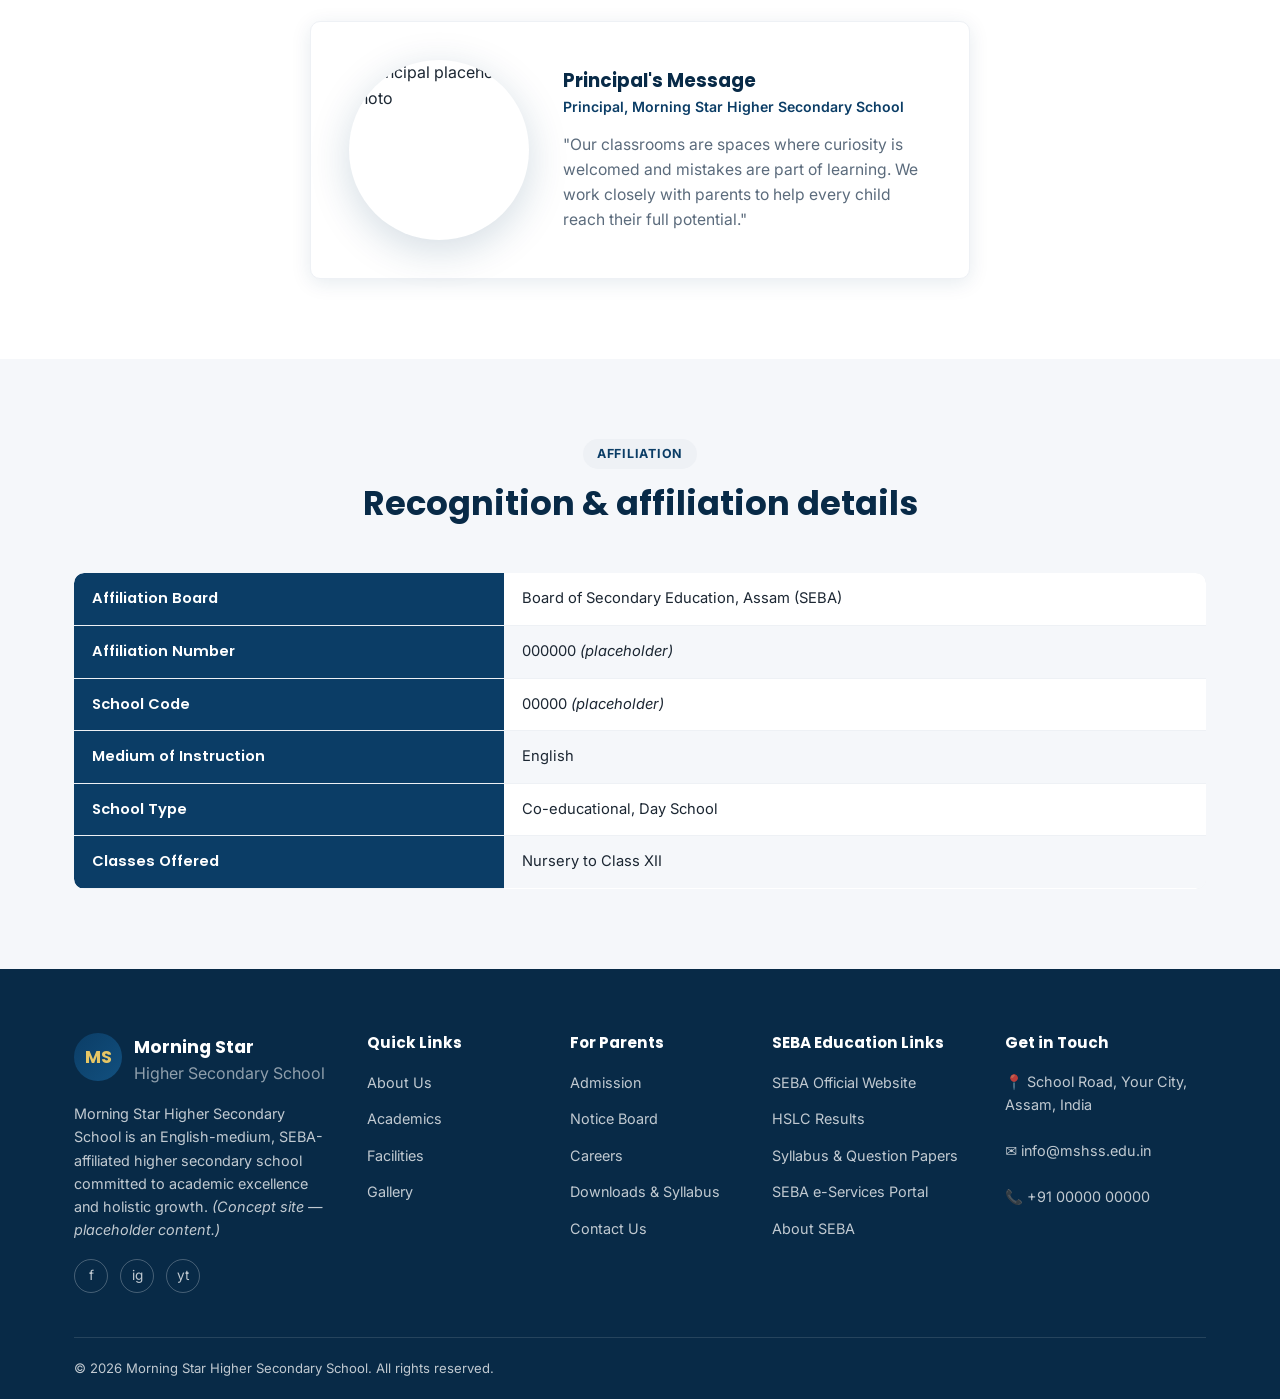
==== commit 9d81191d: "Simplify homepage/about content and remove disclosure page Remove the Mandatory Disclosure page and " ====
--- a/about.html
+++ b/about.html
@@ -44,7 +44,6 @@
         <li><a href="facilities.html">Facilities</a></li>
         <li><a href="gallery.html">Gallery</a></li>
         <li><a href="notices.html">Notice Board</a></li>
-        <li><a href="mandatory-disclosure.html">Disclosure</a></li>
         <li><a href="contact.html">Contact</a></li>
         <li><a href="admission.html" class="btn btn-primary">Admissions</a></li>
       </ul>
@@ -99,24 +98,14 @@
   <div class="container">
     <div class="section-head">
       <span class="eyebrow">Leadership</span>
-      <h2>Messages from our leadership</h2>
+      <h2>A message from our Principal</h2>
     </div>
-    <div class="card-grid cols-2">
-      <div class="message-card">
-        <img src="https://placehold.co/200x200/0b3d66/ffffff?text=Chairman" alt="Chairman placeholder photo">
-        <div>
-          <h3>Chairman's Message</h3>
-          <div class="role">Chairman, Morning Star Higher Secondary School</div>
-          <p>"Education is the most powerful tool we can give our children. At Morning Star, we are committed to building an institution that parents trust and students are proud to call their own."</p>
-        </div>
-      </div>
-      <div class="message-card">
-        <img src="https://placehold.co/200x200/0b3d66/ffffff?text=Principal" alt="Principal placeholder photo">
-        <div>
-          <h3>Principal's Message</h3>
-          <div class="role">Principal, Morning Star Higher Secondary School</div>
-          <p>"Our classrooms are spaces where curiosity is welcomed and mistakes are part of learning. We work closely with parents to help every child reach their full potential."</p>
-        </div>
+    <div class="message-card-single">
+      <img src="https://placehold.co/200x200/0b3d66/ffffff?text=Principal" alt="Principal placeholder photo">
+      <div>
+        <h3>Principal's Message</h3>
+        <div class="role">Principal, Morning Star Higher Secondary School</div>
+        <p>"Our classrooms are spaces where curiosity is welcomed and mistakes are part of learning. We work closely with parents to help every child reach their full potential."</p>
       </div>
     </div>
   </div>
--- a/css/style.css
+++ b/css/style.css
@@ -368,22 +368,30 @@
 }
 .notice-tag.urgent { background: #fdece9; color: #c0392b; }
 
-/* ---------- Testimonials / message ---------- */
-.message-card {
-  display: grid;
-  grid-template-columns: 140px 1fr;
-  gap: 26px;
+/* ---------- Principal's message ---------- */
+.message-card-single {
+  max-width: 660px;
+  margin: 0 auto;
+  display: flex;
+  align-items: center;
+  gap: 34px;
   background: var(--white);
   border: 1px solid var(--gray-100);
   border-radius: var(--radius);
-  padding: 30px;
+  padding: 38px;
   box-shadow: var(--shadow);
-  align-items: start;
-}
-.message-card img { border-radius: 10px; width: 140px; height: 140px; object-fit: cover; }
-.message-card h3 { font-size: 1.05rem; margin-bottom: 2px; }
-.message-card .role { color: var(--navy); font-weight: 600; font-size: 0.85rem; margin-bottom: 12px; }
-.message-card p { color: var(--gray-600); font-size: 0.94rem; }
+}
+.message-card-single img {
+  width: 180px;
+  height: 180px;
+  border-radius: 50%;
+  object-fit: cover;
+  flex-shrink: 0;
+  box-shadow: var(--shadow-lg);
+}
+.message-card-single h3 { font-size: 1.15rem; margin-bottom: 4px; }
+.message-card-single .role { color: var(--navy); font-weight: 600; font-size: 0.88rem; margin-bottom: 14px; }
+.message-card-single p { color: var(--gray-600); font-size: 0.98rem; }
 
 /* ---------- Gallery ---------- */
 .gallery-filter { display: flex; gap: 10px; justify-content: center; flex-wrap: wrap; margin-bottom: 36px; }
@@ -525,8 +533,8 @@
   .nav-toggle { display: flex; }
   .card-grid, .card-grid.cols-4, .card-grid.cols-2, .gallery-grid { grid-template-columns: 1fr; }
   .form-row { grid-template-columns: 1fr; }
-  .message-card { grid-template-columns: 1fr; }
-  .message-card img { width: 100px; height: 100px; }
+  .message-card-single { flex-direction: column; text-align: center; padding: 30px; }
+  .message-card-single img { width: 140px; height: 140px; }
   .footer-grid { grid-template-columns: 1fr; }
   .cta-band { flex-direction: column; text-align: center; }
 }
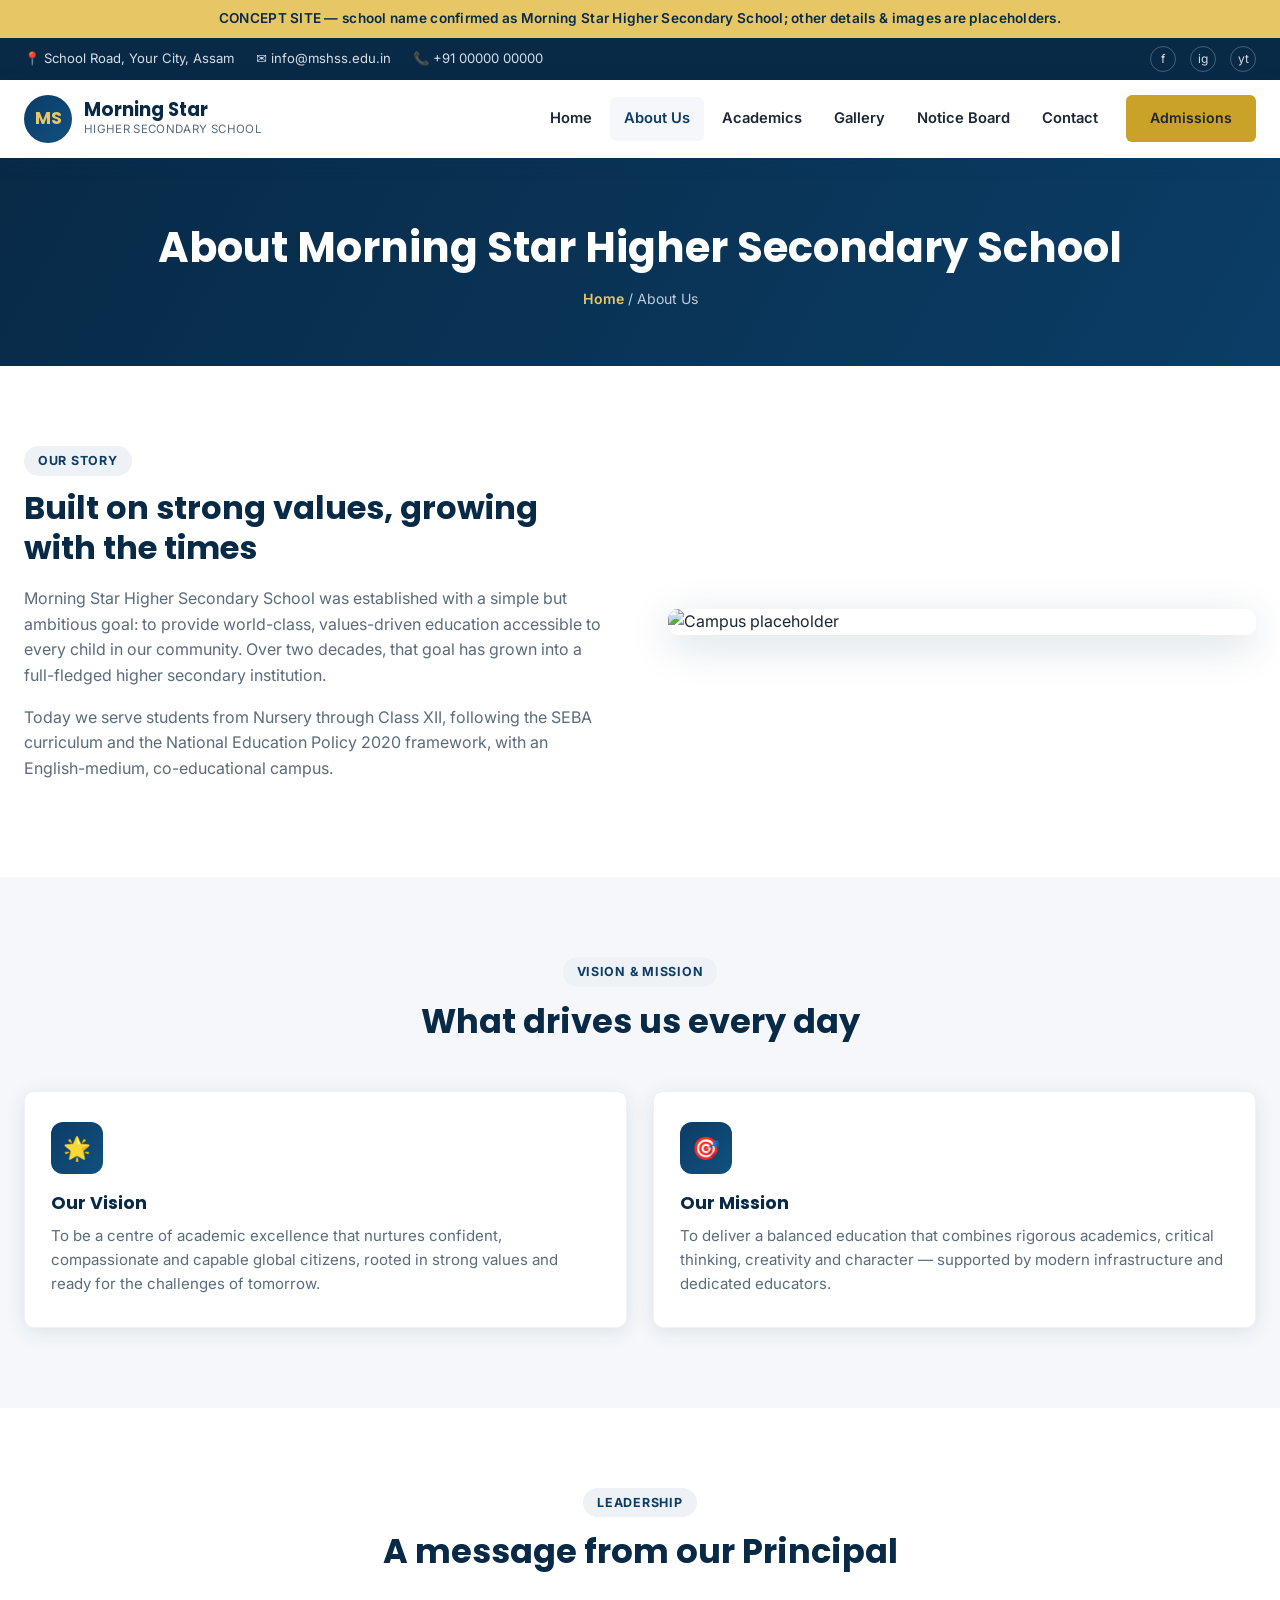
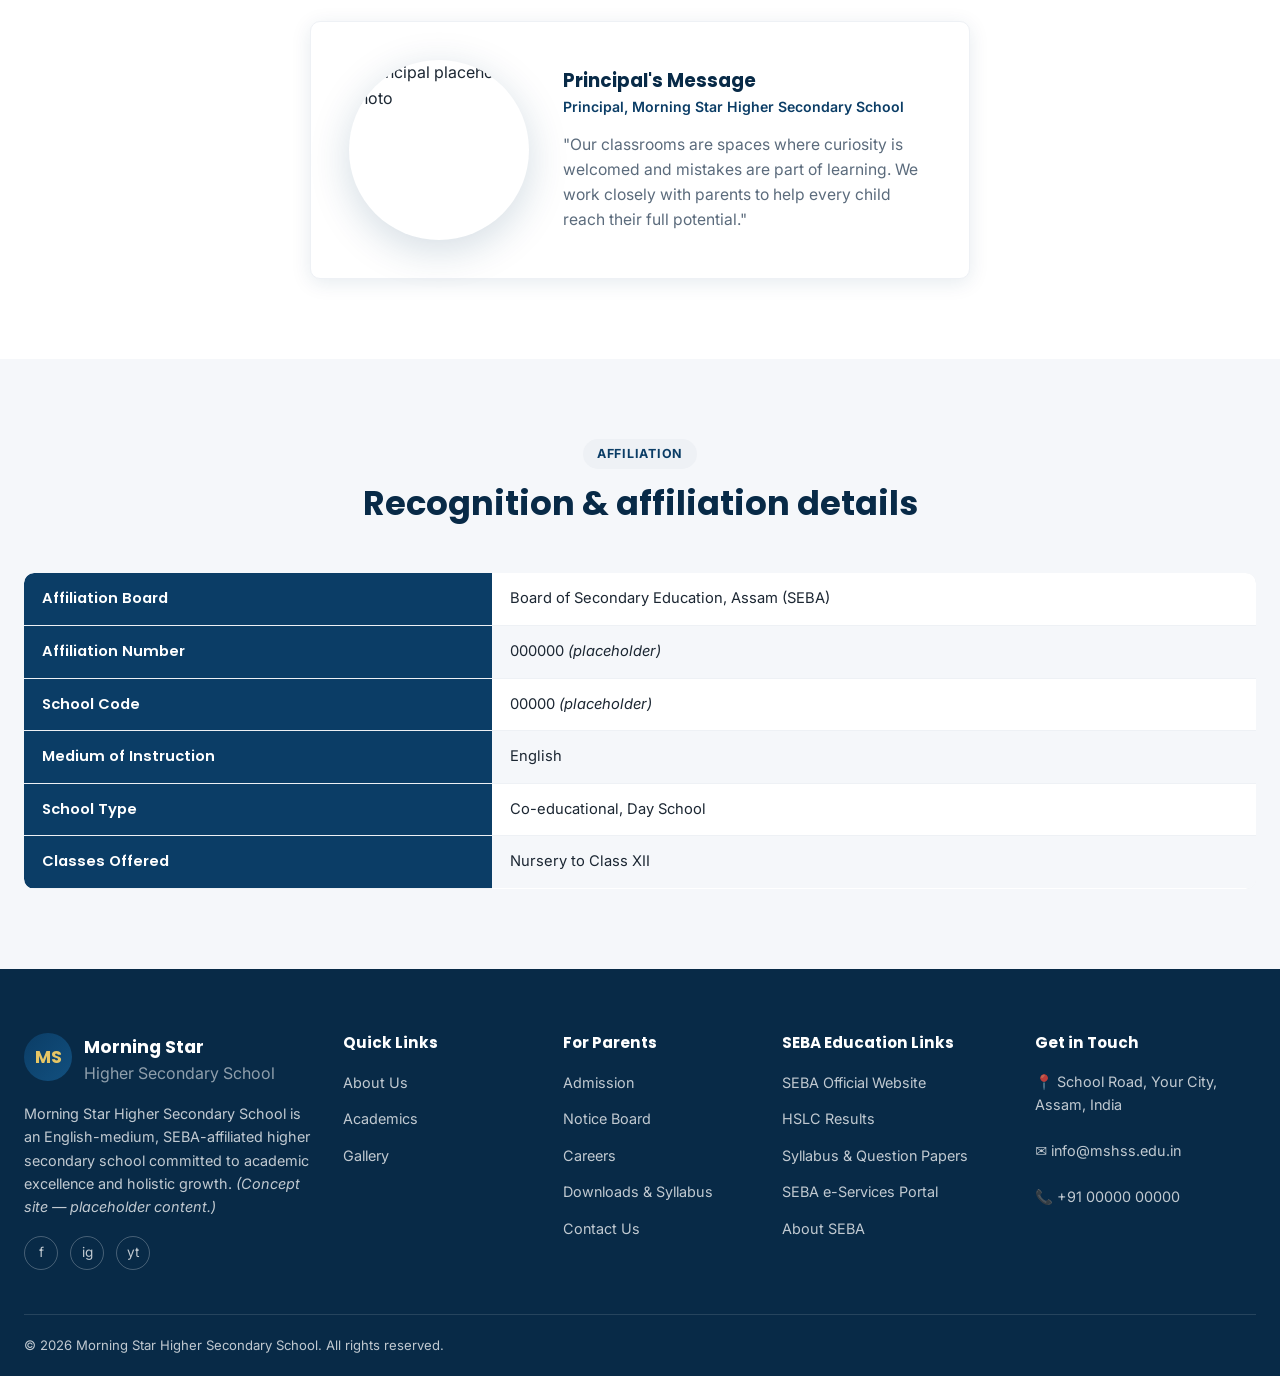
==== commit 0bd1d2c7: "Remove Facilities page for now Drop the Facilities page and its nav/footer links across all pages, p" ====
--- a/about.html
+++ b/about.html
@@ -41,7 +41,6 @@
         <li><a href="index.html">Home</a></li>
         <li><a href="about.html">About Us</a></li>
         <li><a href="academics.html">Academics</a></li>
-        <li><a href="facilities.html">Facilities</a></li>
         <li><a href="gallery.html">Gallery</a></li>
         <li><a href="notices.html">Notice Board</a></li>
         <li><a href="contact.html">Contact</a></li>
--- a/css/style.css
+++ b/css/style.css
@@ -19,7 +19,7 @@
   --radius: 10px;
   --shadow: 0 4px 20px rgba(11, 61, 102, 0.1);
   --shadow-lg: 0 10px 40px rgba(11, 61, 102, 0.18);
-  --max-width: 1180px;
+  --max-width: 1440px;
   --header-h: 78px;
 }
 
